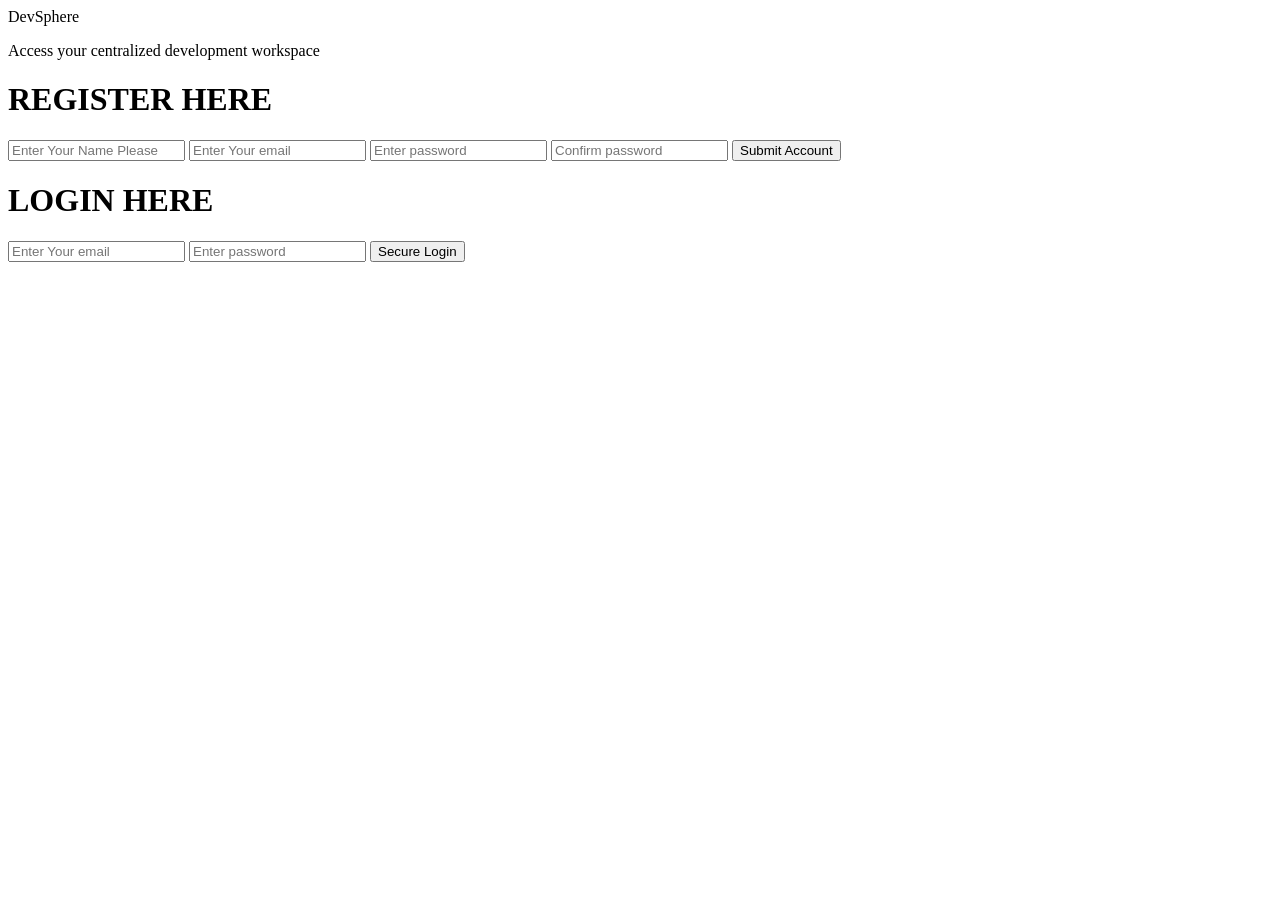
==== index.html @ ab07ef33 "Add files via upload" ====
<!DOCTYPE html>
<html lang="en">
<head>
    <meta charset="UTF-8">
    <meta name="viewport" content="width=device-width, initial-scale=1.0">
    <title>DevSphere - Register & Login</title>
    <link rel="stylesheet" href="css/style.css">
</head>
<body>

    <div class="brand-header">
        <div class="brand-logo">DevSphere</div>
        <p>Access your centralized development workspace</p>
    </div>

    <div class="forms-grid-wrapper">
        
        <div class="form-container">
            <h1>REGISTER HERE</h1>
            <form id="RegisterForm">
                <input type="text" id="name" placeholder="Enter Your Name Please" required>
                <input type="email" id="email" placeholder="Enter Your email" required>
                <input type="password" id="password" placeholder="Enter password" required>
                <input type="password" id="C_password" placeholder="Confirm password" required>
                
                <p id="errorMessage" class="error-text" style="color: #ef4444; display: none;">Passwords do not match!</p>
                
                <button type="submit">Submit Account</button>
            </form>
        </div>

        <div class="form-container">
            <h1>LOGIN HERE</h1>
            <form id="LoginForm">
                <input type="email" id="L_email" placeholder="Enter Your email" required>
                <input type="password" id="L_password" placeholder="Enter password" required>
                
                <p id="errorMessage" class="error-text" style="color: #ef4444; display: none;">Either email or password Incorrect</p>
                
                <button type="submit">Secure Login</button>
            </form>
        </div>

    </div>

    <script src="js/script.js"></script>
</body>
</html>
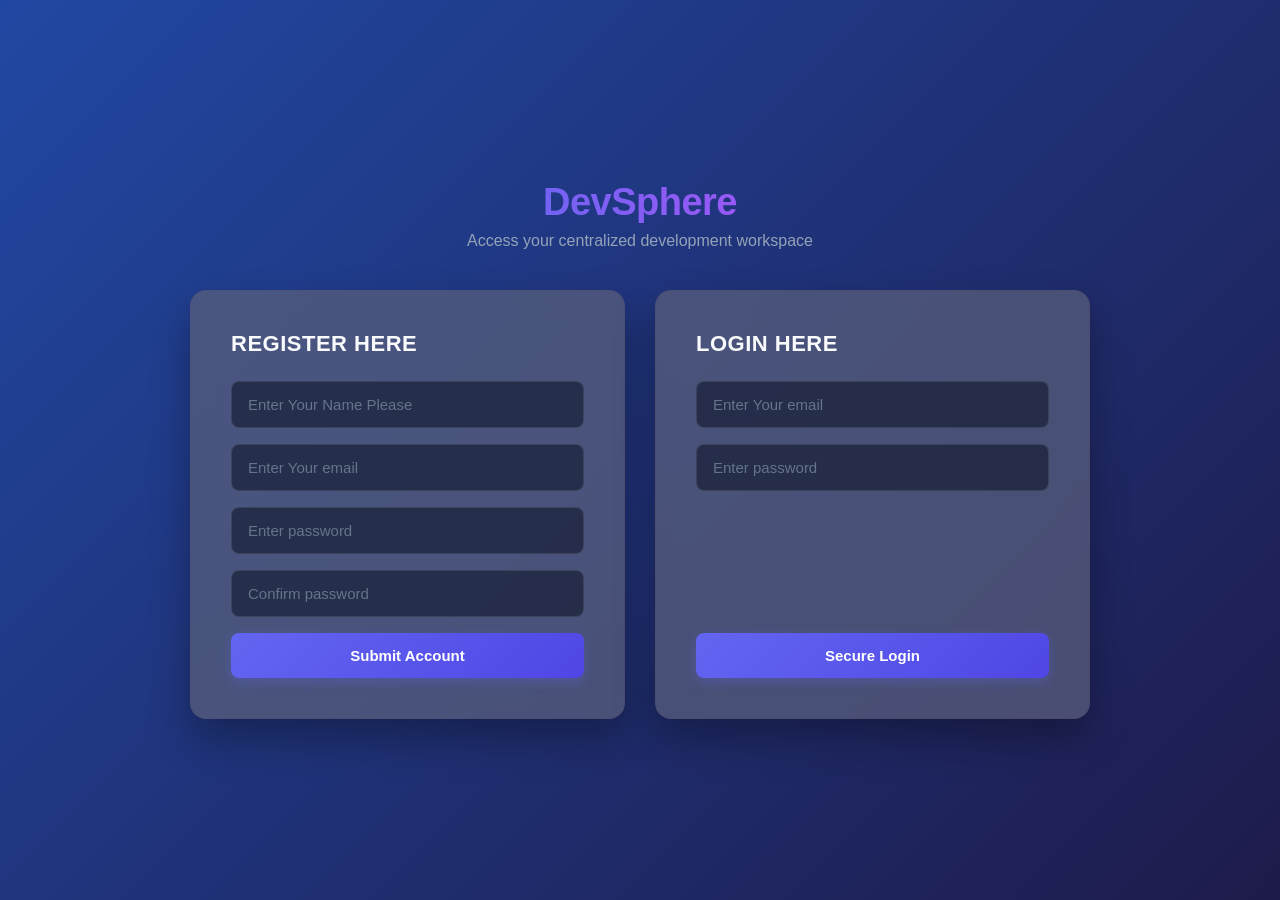
==== commit 279a2e59: "Fix error message ID in login form" ====
--- a/index.html
+++ b/index.html
@@ -35,7 +35,7 @@
                 <input type="email" id="L_email" placeholder="Enter Your email" required>
                 <input type="password" id="L_password" placeholder="Enter password" required>
                 
-                <p id="errorMessage" class="error-text" style="color: #ef4444; display: none;">Either email or password Incorrect</p>
+                <p id="L_errorMessage" class="error-text" style="color: #ef4444; "></p>
                 
                 <button type="submit">Secure Login</button>
             </form>
@@ -45,4 +45,4 @@
 
     <script src="js/script.js"></script>
 </body>
-</html>+</html>
--- a/css/style.css
+++ b/css/style.css
@@ -0,0 +1,165 @@
+/* Modern Design Tokens */
+:root {
+    --bg-gradient: linear-gradient(135deg, #2148a3 0%, #1e1b4b 100%);
+    --card-bg: rgba(92, 98, 124, 0.7);
+    --card-border: rgba(109, 28, 28, 0.08);
+    --text-main: #f8fafc;
+    --text-secondary: #94a3b8;
+    --primary-gradient: linear-gradient(135deg, #6366f1 0%, #4f46e5 100%);
+    --primary-hover: linear-gradient(135deg, #4f46e5 0%, #4338ca 100%);
+    --input-bg: rgba(15, 23, 42, 0.6);
+    --input-border: rgba(255, 255, 255, 0.1);
+    --radius: 16px;
+    --shadow: 0 20px 40px rgba(0, 0, 0, 0.3);
+}
+
+body {
+    font-family: 'Inter', -apple-system, BlinkMacSystemFont, 'Segoe UI', Roboto, sans-serif;
+    background: var(--bg-gradient);
+    color: var(--text-main);
+    min-height: 100vh;
+    margin: 0;
+    display: flex;
+    flex-direction: column;
+    align-items: center;
+    justify-content: center;
+    padding: 40px 20px;
+    box-sizing: border-box;
+}
+
+/* Top Brand Header Component */
+.brand-header {
+    text-align: center;
+    margin-bottom: 40px;
+}
+
+.brand-header .brand-logo {
+    display: block;
+    font-size: 38px;
+    font-weight: 800;
+    letter-spacing: -0.5px;
+    background: linear-gradient(to right, #6366f1, #a855f7);
+    -webkit-background-clip: text;
+    -webkit-text-fill-color: transparent;
+    margin-bottom: 8px;
+}
+
+.brand-header p {
+    color: var(--text-secondary);
+    font-size: 16px;
+    margin: 0;
+}
+
+/* Form Grid - Forces boxes SIDE-BY-SIDE on desktop, stacked on mobile */
+.forms-grid-wrapper {
+    display: grid;
+    grid-template-columns: repeat(2, 1fr);
+    gap: 30px;
+    width: 100%;
+    max-width: 900px;
+}
+
+/* Sleek Glassmorphism Card Design */
+.form-container {
+    background: var(--card-bg);
+    backdrop-filter: blur(12px);
+    -webkit-backdrop-filter: blur(12px);
+    border: 1px solid var(--card-border);
+    padding: 40px;
+    border-radius: var(--radius);
+    box-shadow: var(--shadow);
+    box-sizing: border-box;
+    display: flex;
+    flex-direction: column;
+    transition: all 0.3s cubic-bezier(0.4, 0, 0.2, 1);
+}
+
+.form-container:hover {
+    transform: translateY(-4px);
+    border-color: rgba(99, 102, 241, 0.4);
+    box-shadow: 0 20px 40px rgba(99, 102, 241, 0.1);
+}
+
+h1 {
+    font-size: 22px;
+    font-weight: 700;
+    margin-top: 0;
+    margin-bottom: 24px;
+    text-align: left;
+    letter-spacing: 0.5px;
+    color: var(--text-main);
+}
+
+form {
+    display: flex;
+    flex-direction: column;
+    gap: 16px;
+    height: 100%;
+}
+
+/* Tech-style Premium Input Fields */
+input {
+    width: 100%;
+    padding: 14px 16px;
+    font-size: 15px;
+    border: 1px solid var(--input-border);
+    border-radius: 8px;
+    background-color: var(--input-bg);
+    color: #ffffff;
+    box-sizing: border-box;
+    transition: all 0.2s ease;
+    outline: none;
+}
+
+input::placeholder {
+    color: #64748b;
+}
+
+input:focus {
+    border-color: #6366f1;
+    background-color: rgba(15, 23, 42, 0.8);
+    box-shadow: 0 0 0 3px rgba(99, 102, 241, 0.2);
+}
+
+/* Modern Submit Action Buttons */
+button[type="submit"] {
+    width: 100%;
+    padding: 14px;
+    font-size: 15px;
+    font-weight: 600;
+    color: #ffffff;
+    background: var(--primary-gradient);
+    border: none;
+    border-radius: 8px;
+    cursor: pointer;
+    transition: all 0.2s ease;
+    box-shadow: 0 4px 12px rgba(99, 102, 241, 0.3);
+    margin-top: auto; /* Pushes button to bottom if fields mismatch heights */
+}
+
+button[type="submit"]:hover {
+    background: var(--primary-hover);
+    box-shadow: 0 4px 20px rgba(99, 102, 241, 0.4);
+}
+
+button[type="submit"]:active {
+    transform: scale(0.98);
+}
+
+.error-text {
+    font-size: 13px;
+    font-weight: 500;
+    margin: 4px 0;
+    text-align: left;
+}
+
+/* Responsive Breakpoint: Automatically stack vertically on small devices */
+@media (max-width: 768px) {
+    .forms-grid-wrapper {
+        grid-template-columns: 1fr;
+        gap: 20px;
+    }
+    .brand-header .brand-logo {
+        font-size: 30px;
+    }
+}
